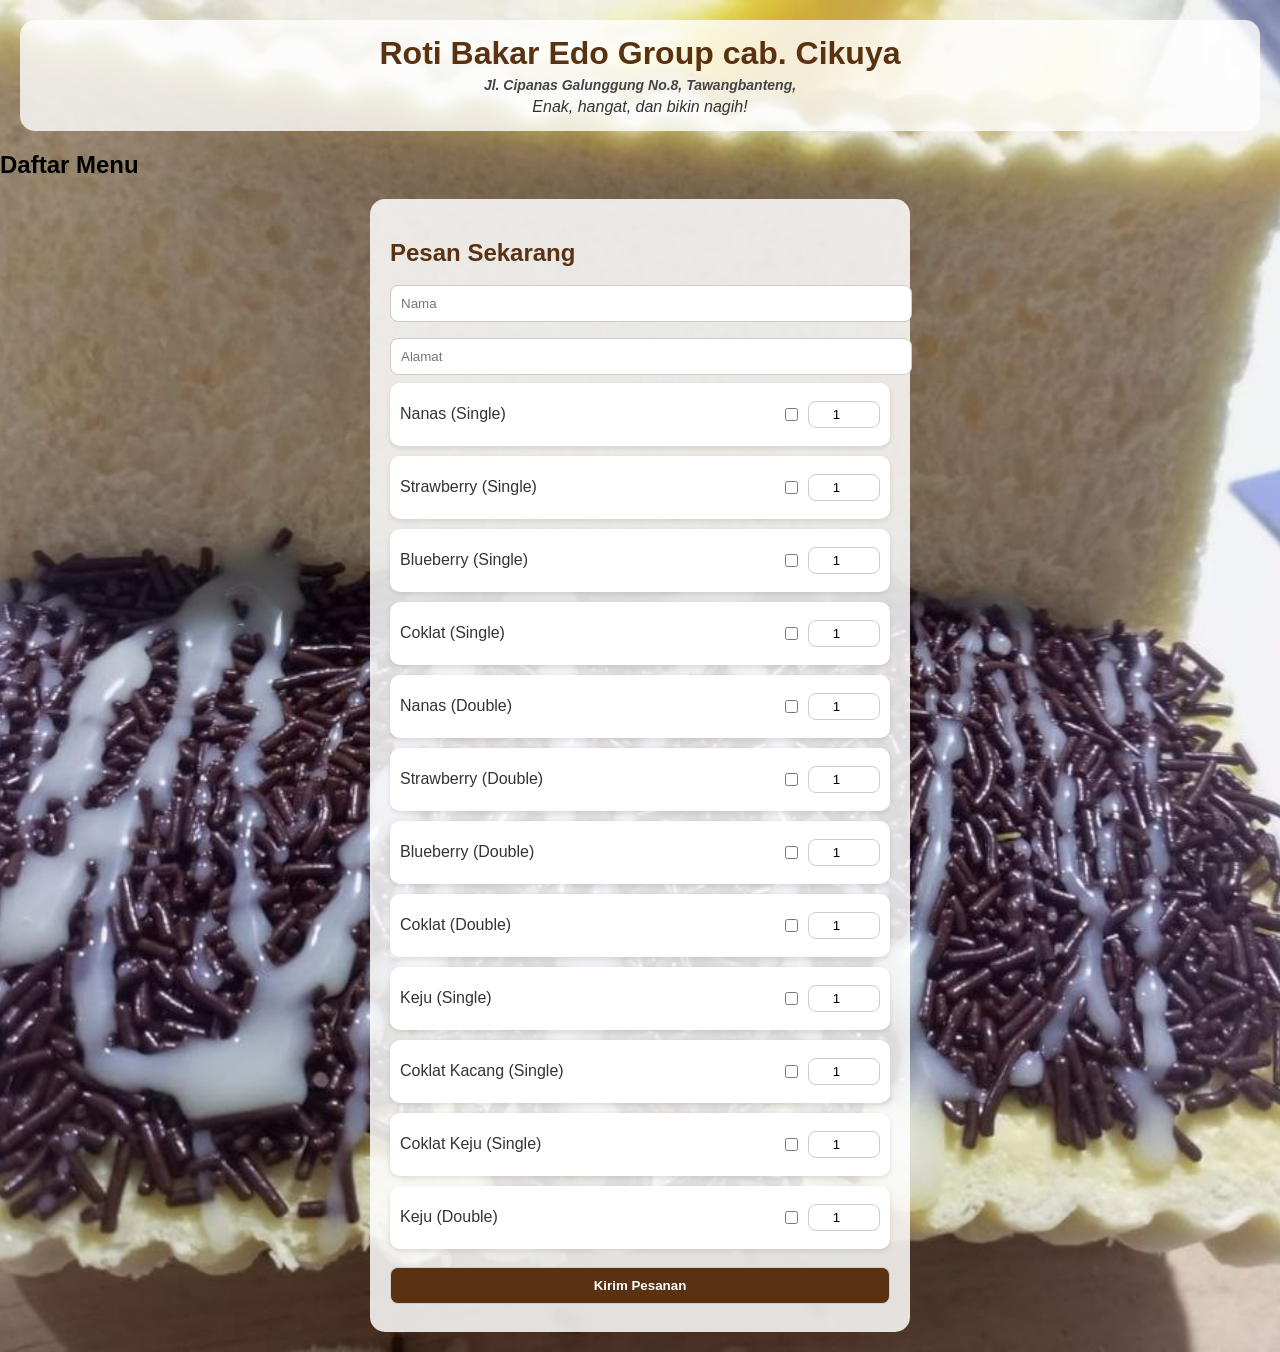
==== index.html @ 6a6ba96f "Update index.html" ====
<!DOCTYPE html>
<html lang="id">
<head>
  <meta charset="UTF-8">
  <meta name="viewport" content="width=device-width, initial-scale=1.0">
  <title>Roti Bakar Edo Group</title>
  <link rel="stylesheet" href="style.css">
</head>
<body>

  <header>
    <h1>Roti Bakar Edo Group cab. Cikuya</h1>
    <p class="alamat">Jl. Cipanas Galunggung No.8, Tawangbanteng,</p>
    <p>Enak, hangat, dan bikin nagih!</p>
  </header>


  <section class="card">
    <h2>Daftar Menu</h2>
    <div id="daftar-menu"></div> <!-- 👈 semua menu dari JS akan muncul di sini -->
  </section>


  <div class="overlay form">
    <h2>Pesan Sekarang</h2>
    <input type="text" id="nama" placeholder="Nama">
    <input type="text" id="alamat" placeholder="Alamat">

    <div class="menu-list">
      <div class="menu-item">
        <label class="menu-label">Nanas (Single)</label>
        <div class="menu-controls">
          <input type="checkbox" value="Nanas (Single)">
          <input type="number" min="1" value="1">
        </div>
      </div>

      <div class="menu-item">
        <label class="menu-label">Strawberry (Single)</label>
        <div class="menu-controls">
          <input type="checkbox" value="Strawberry (Single)">
          <input type="number" min="1" value="1">
        </div>
      </div>

      <div class="menu-item">
        <label class="menu-label">Blueberry (Single)</label>
        <div class="menu-controls">
          <input type="checkbox" value="Blueberry (Single)">
          <input type="number" min="1" value="1">
        </div>
      </div>

      <div class="menu-item">
        <label class="menu-label">Coklat (Single)</label>
        <div class="menu-controls">
          <input type="checkbox" value="Coklat (Single)">
          <input type="number" min="1" value="1">
        </div>
      </div>

      <div class="menu-item">
        <label class="menu-label">Nanas (Double)</label>
        <div class="menu-controls">
          <input type="checkbox" value="Nanas (Double)">
          <input type="number" min="1" value="1">
        </div>
      </div>

      <div class="menu-item">
        <label class="menu-label">Strawberry (Double)</label>
        <div class="menu-controls">
          <input type="checkbox" value="Strawberry (Double)">
          <input type="number" min="1" value="1">
        </div>
      </div>

      <div class="menu-item">
        <label class="menu-label">Blueberry (Double)</label>
        <div class="menu-controls">
          <input type="checkbox" value="Blueberry (Double)">
          <input type="number" min="1" value="1">
        </div>
      </div>

      <div class="menu-item">
        <label class="menu-label">Coklat (Double)</label>
        <div class="menu-controls">
          <input type="checkbox" value="Coklat (Double)">
          <input type="number" min="1" value="1">
        </div>
      </div>

      <div class="menu-item">
        <label class="menu-label">Keju (Single)</label>
        <div class="menu-controls">
          <input type="checkbox" value="Keju (Single)">
          <input type="number" min="1" value="1">
        </div>
      </div>

      <div class="menu-item">
        <label class="menu-label">Coklat Kacang (Single)</label>
        <div class="menu-controls">
          <input type="checkbox" value="Coklat Kacang (Single)">
          <input type="number" min="1" value="1">
        </div>
      </div>

      <div class="menu-item">
        <label class="menu-label">Coklat Keju (Single)</label>
        <div class="menu-controls">
          <input type="checkbox" value="Coklat Keju (Single)">
          <input type="number" min="1" value="1">
        </div>
      </div>

      <div class="menu-item">
        <label class="menu-label">Keju (Double)</label>
        <div class="menu-controls">
          <input type="checkbox" value="Keju (Double)">
          <input type="number" min="1" value="1">
        </div>
      </div>
    </div>

    <button onclick="kirimPesanan()">Kirim Pesanan</button>
  </div>

  <script src="script.js"></script>
</body>
</html>
---- style.css ----
body {
  margin: 0;
  font-family: Arial, sans-serif;
  background: url('photo_2025-08-30_06-33-22.jpg') no-repeat center center/cover;
}

.overlay {
  background-color: rgba(255, 255, 255, 0.85);
  border-radius: 15px;
  padding: 20px;
  max-width: 500px;
  margin: 20px auto;
}

header {
  text-align: center;
  background-color: rgba(255, 255, 255, 0.8);
  margin: 20px;
  padding: 15px;
  border-radius: 15px;
}

header h1 {
  margin: 0;
  color: #5a3212;
}

header .alamat {
  margin: 5px 0;
  font-size: 14px;
  font-weight: bold;
  color: #444;
}

header p {
  margin: 5px 0 0;
  font-style: italic;
  color: #333;
}
#daftar-menu .menu-item {
  display: flex;
  justify-content: space-between;
  padding: 10px;
  margin-bottom: 8px;
  background: #fff;
  border-radius: 8px;
  box-shadow: 0 2px 5px rgba(0,0,0,0.1);
}

#daftar-menu .menu-name {
  font-weight: 500;
}

#daftar-menu .menu-price {
  font-weight: bold;
  color: #5a3e1b;
}

.menu h2,
.form h2 {
  margin-bottom: 10px;
  color: #5a3212;
}

.menu-item {
  display: flex;
  justify-content: space-between;
  align-items: center;
  background: #fff;
  padding: 10px;
  border-radius: 10px;
  margin-bottom: 10px;
  box-shadow: 0 2px 5px rgba(0, 0, 0, 0.1);
}

.menu-label {
  flex: 1;
  font-size: 16px;
  color: #333;
}

/* Kotak kanan untuk checkbox dan input jumlah */
.menu-controls {
  display: flex;
  align-items: center;
  gap: 10px;
}

.menu-controls input[type="number"] {
  width: 60px;
  padding: 5px;
  border-radius: 8px;
  border: 1px solid #ccc;
  text-align: center;
}


#pesanan label {
  display: flex;
  align-items: center;
  justify-content: space-between;
  margin: 6px 0;
  padding: 10px 14px;
  background: #ffffff;
  border-radius: 10px;
  border: 1px solid #ddd;
  box-shadow: 0 2px 4px rgba(0,0,0,0.05);
}

#pesanan .menu-item {
  display: flex;
  align-items: center;
  gap: 10px; /* jarak antara checkbox & teks menu */
  font-size: 15px;
  font-weight: 500;
}

#pesanan input[type="checkbox"] {
  transform: scale(1.2);
  cursor: pointer;
}

#pesanan input[type="number"] {
  width: 60px;
  padding: 5px;
  border: 1px solid #ccc;
  border-radius: 6px;
  text-align: center;
  font-size: 14px;
}


input, select, button {
  width: 100%;
  padding: 10px;
  margin: 8px 0;
  border-radius: 8px;
  border: 1px solid #ccc;
}

button {
  background-color: #5a3212;
  color: white;
  font-weight: bold;
  cursor: pointer;
}

button:hover {
  background-color: #7a4a1f;
}
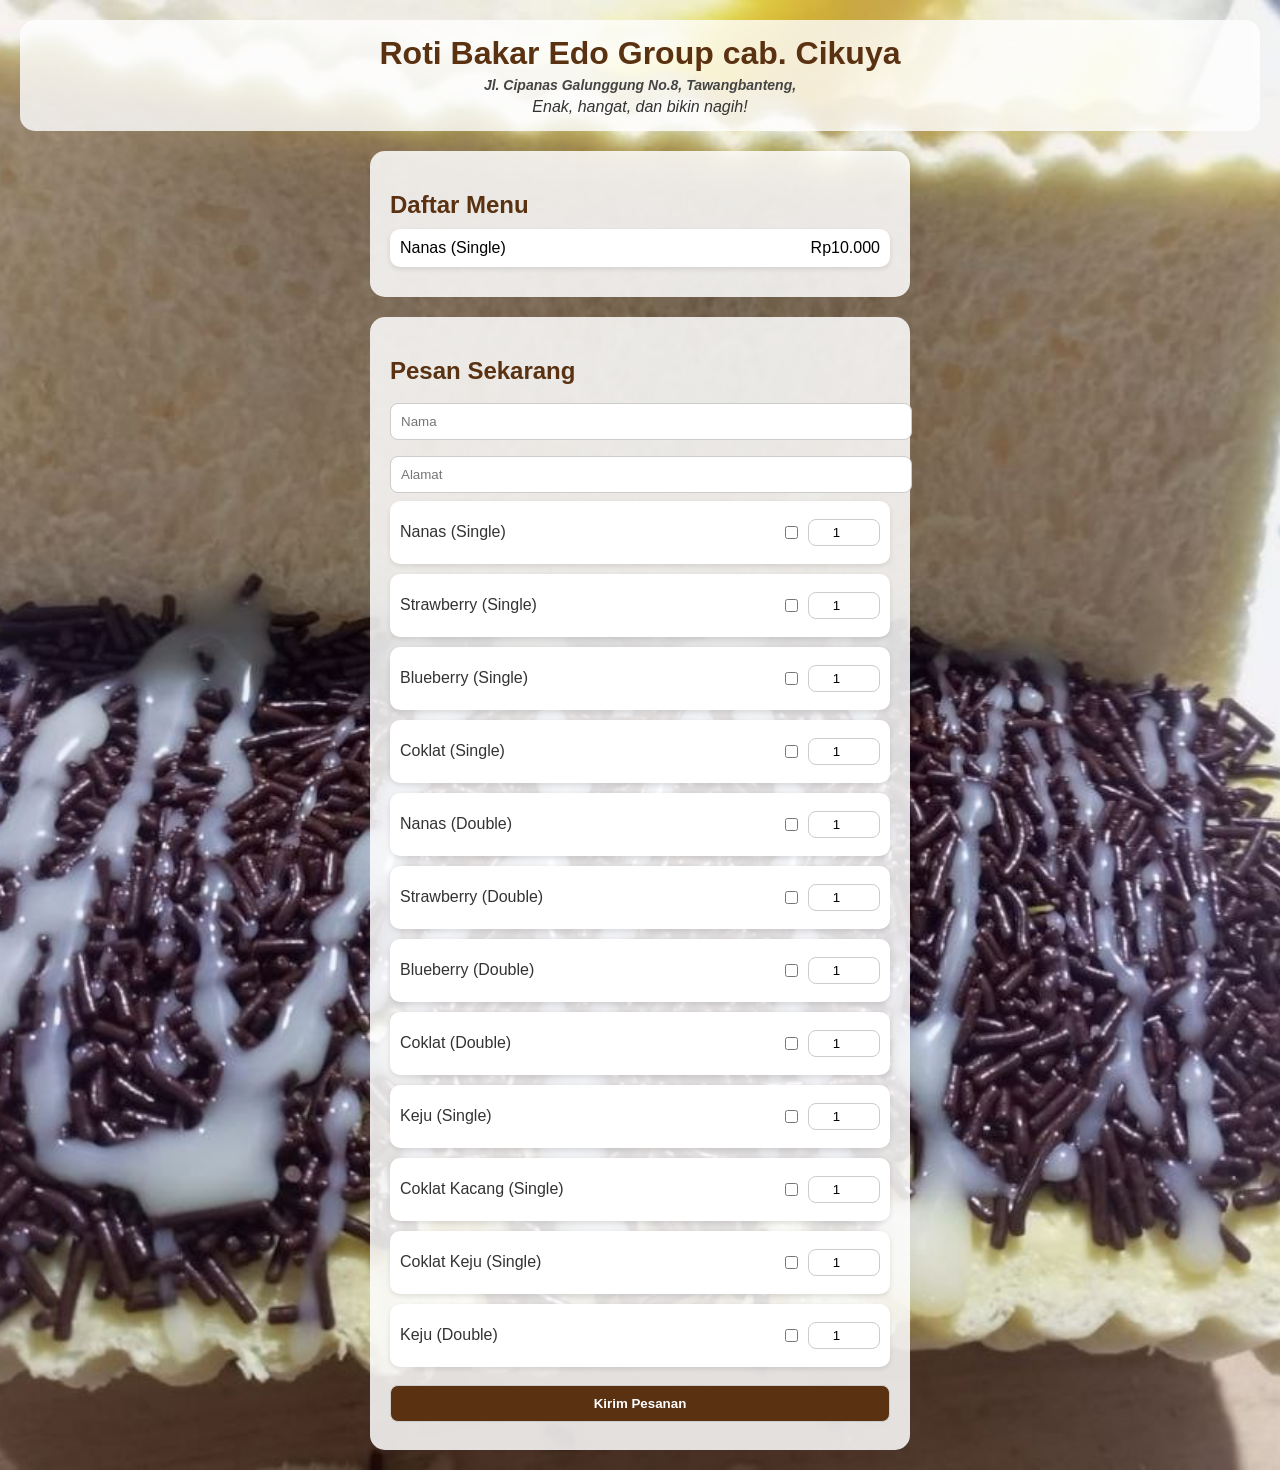
==== commit 04854f37: "Update index.html" ====
--- a/index.html
+++ b/index.html
@@ -14,11 +14,10 @@
     <p>Enak, hangat, dan bikin nagih!</p>
   </header>
 
-
-  <section class="card">
+<div class="overlay menu">
     <h2>Daftar Menu</h2>
-    <div id="daftar-menu"></div> <!-- 👈 semua menu dari JS akan muncul di sini -->
-  </section>
+    <div id="menu-list"></div>
+  </div>
 
 
   <div class="overlay form">
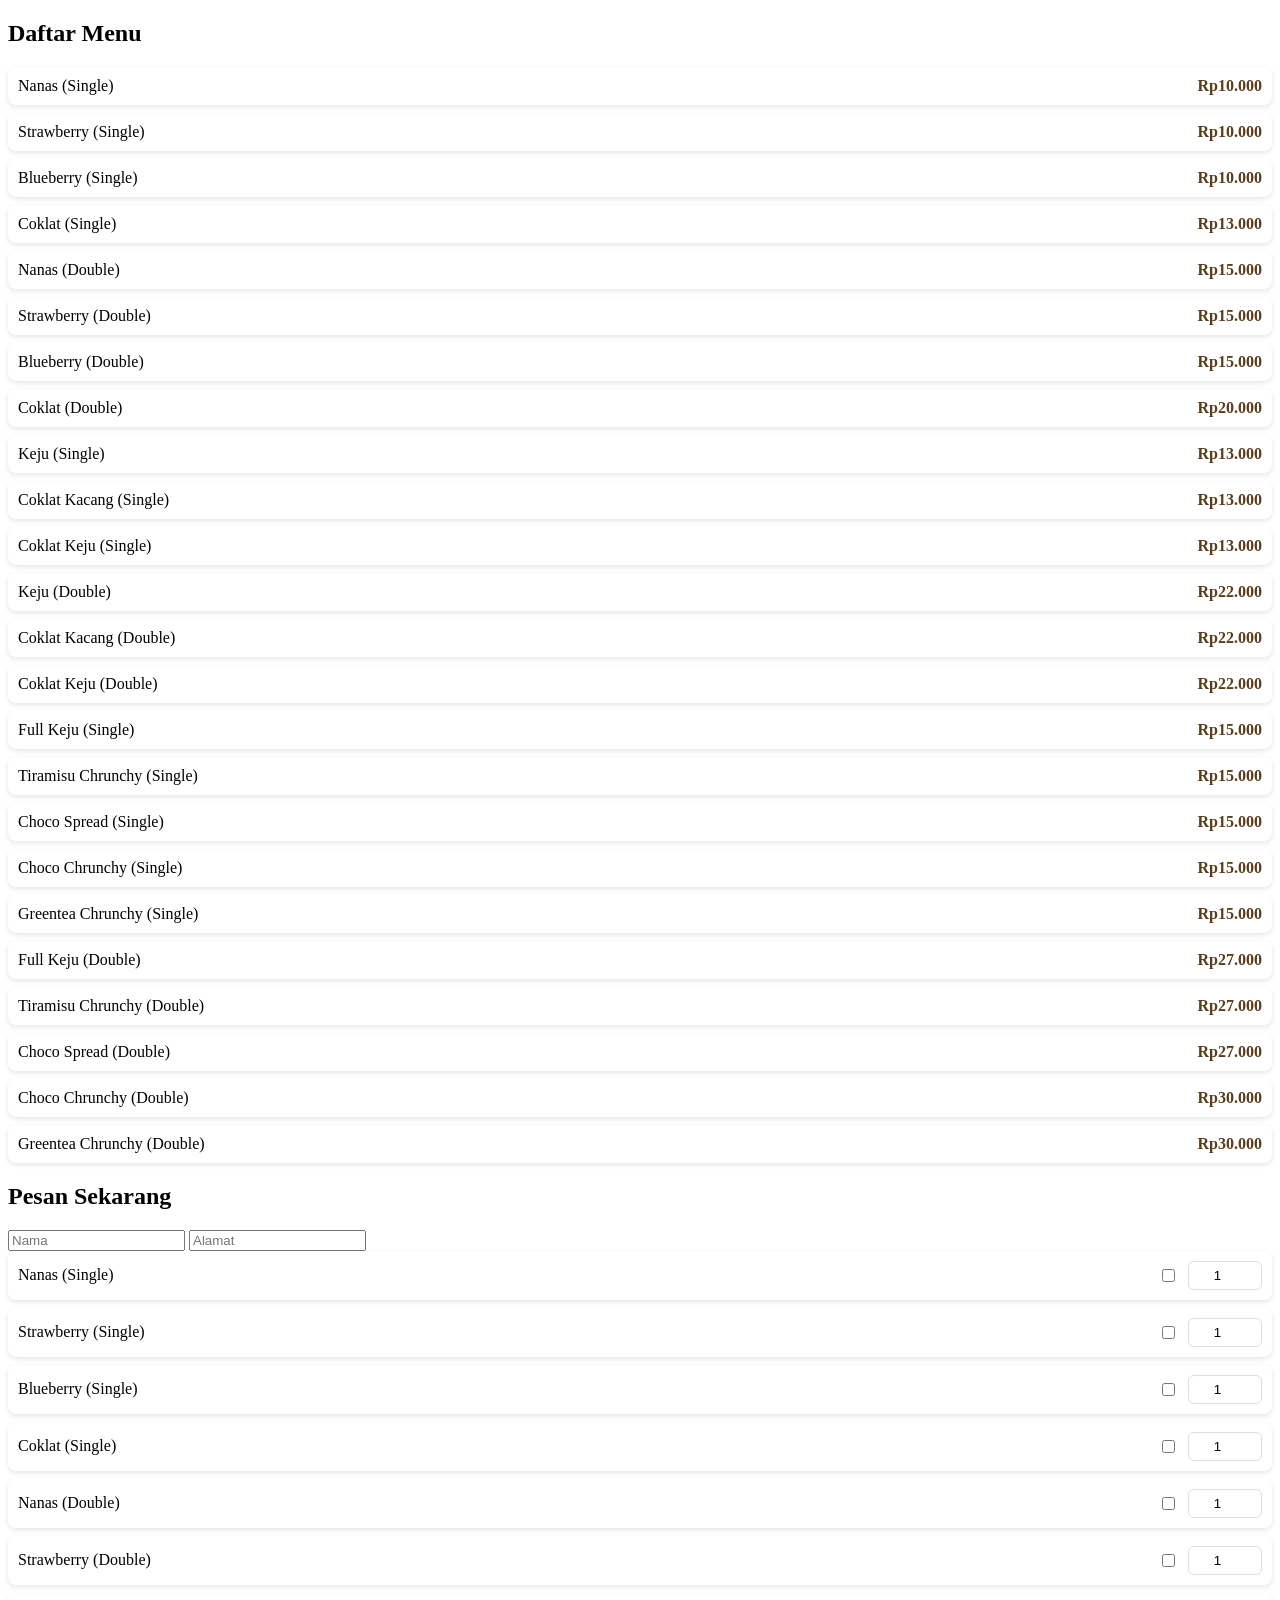
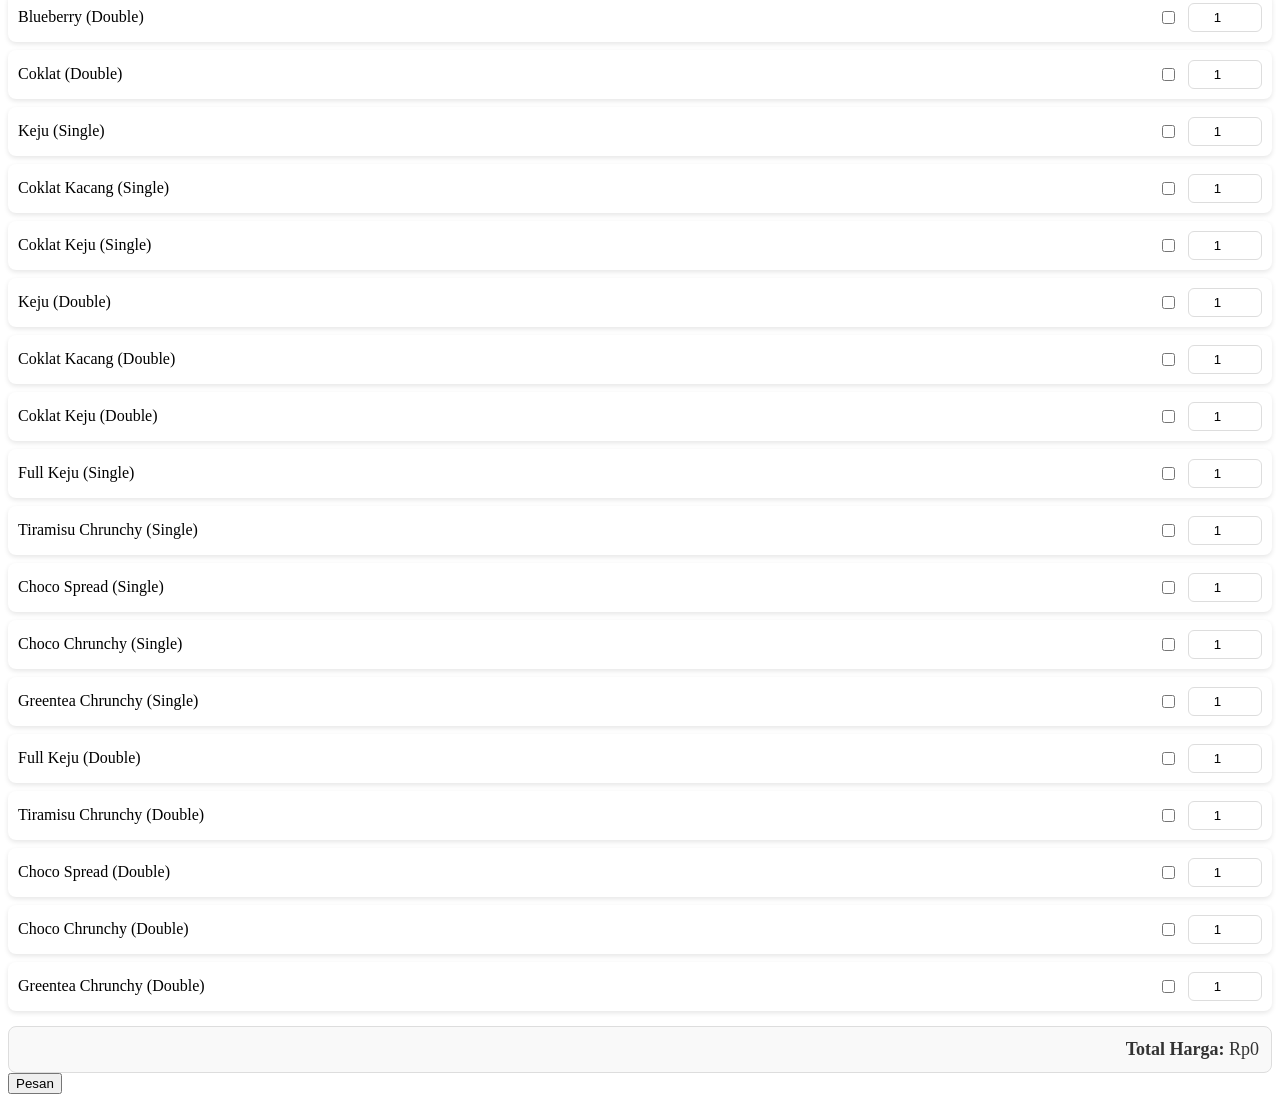
==== commit abcf5515: "Update index.html" ====
--- a/index.html
+++ b/index.html
@@ -8,123 +8,30 @@
 </head>
 <body>
 
-  <header>
-    <h1>Roti Bakar Edo Group cab. Cikuya</h1>
-    <p class="alamat">Jl. Cipanas Galunggung No.8, Tawangbanteng,</p>
-    <p>Enak, hangat, dan bikin nagih!</p>
-  </header>
+  <!-- Bagian Daftar Menu -->
+  <section class="card">
+    <h2>Daftar Menu</h2>
+    <div id="daftar-menu"></div>
+  </section>
 
-<div class="overlay menu">
-    <h2>Daftar Menu</h2>
-    <div id="menu-list"></div>
-  </div>
+  <!-- Bagian Pesan Sekarang -->
+  <section class="card">
+    <h2>Pesan Sekarang</h2>
+    <form id="order-form">
+      <input type="text" placeholder="Nama" required>
+      <input type="text" placeholder="Alamat" required>
 
+      <div id="order-menu"></div> <!-- 👈 checkbox + jumlah otomatis muncul di sini -->
 
-  <div class="overlay form">
-    <h2>Pesan Sekarang</h2>
-    <input type="text" id="nama" placeholder="Nama">
-    <input type="text" id="alamat" placeholder="Alamat">
-
-    <div class="menu-list">
-      <div class="menu-item">
-        <label class="menu-label">Nanas (Single)</label>
-        <div class="menu-controls">
-          <input type="checkbox" value="Nanas (Single)">
-          <input type="number" min="1" value="1">
-        </div>
+      <!-- Total Harga -->
+      <div class="total-container">
+        <strong>Total Harga: </strong>
+        <span id="total-harga">Rp0</span>
       </div>
 
-      <div class="menu-item">
-        <label class="menu-label">Strawberry (Single)</label>
-        <div class="menu-controls">
-          <input type="checkbox" value="Strawberry (Single)">
-          <input type="number" min="1" value="1">
-        </div>
-      </div>
-
-      <div class="menu-item">
-        <label class="menu-label">Blueberry (Single)</label>
-        <div class="menu-controls">
-          <input type="checkbox" value="Blueberry (Single)">
-          <input type="number" min="1" value="1">
-        </div>
-      </div>
-
-      <div class="menu-item">
-        <label class="menu-label">Coklat (Single)</label>
-        <div class="menu-controls">
-          <input type="checkbox" value="Coklat (Single)">
-          <input type="number" min="1" value="1">
-        </div>
-      </div>
-
-      <div class="menu-item">
-        <label class="menu-label">Nanas (Double)</label>
-        <div class="menu-controls">
-          <input type="checkbox" value="Nanas (Double)">
-          <input type="number" min="1" value="1">
-        </div>
-      </div>
-
-      <div class="menu-item">
-        <label class="menu-label">Strawberry (Double)</label>
-        <div class="menu-controls">
-          <input type="checkbox" value="Strawberry (Double)">
-          <input type="number" min="1" value="1">
-        </div>
-      </div>
-
-      <div class="menu-item">
-        <label class="menu-label">Blueberry (Double)</label>
-        <div class="menu-controls">
-          <input type="checkbox" value="Blueberry (Double)">
-          <input type="number" min="1" value="1">
-        </div>
-      </div>
-
-      <div class="menu-item">
-        <label class="menu-label">Coklat (Double)</label>
-        <div class="menu-controls">
-          <input type="checkbox" value="Coklat (Double)">
-          <input type="number" min="1" value="1">
-        </div>
-      </div>
-
-      <div class="menu-item">
-        <label class="menu-label">Keju (Single)</label>
-        <div class="menu-controls">
-          <input type="checkbox" value="Keju (Single)">
-          <input type="number" min="1" value="1">
-        </div>
-      </div>
-
-      <div class="menu-item">
-        <label class="menu-label">Coklat Kacang (Single)</label>
-        <div class="menu-controls">
-          <input type="checkbox" value="Coklat Kacang (Single)">
-          <input type="number" min="1" value="1">
-        </div>
-      </div>
-
-      <div class="menu-item">
-        <label class="menu-label">Coklat Keju (Single)</label>
-        <div class="menu-controls">
-          <input type="checkbox" value="Coklat Keju (Single)">
-          <input type="number" min="1" value="1">
-        </div>
-      </div>
-
-      <div class="menu-item">
-        <label class="menu-label">Keju (Double)</label>
-        <div class="menu-controls">
-          <input type="checkbox" value="Keju (Double)">
-          <input type="number" min="1" value="1">
-        </div>
-      </div>
-    </div>
-
-    <button onclick="kirimPesanan()">Kirim Pesanan</button>
-  </div>
+      <button type="submit">Pesan</button>
+    </form>
+  </section>
 
   <script src="script.js"></script>
 </body>
--- a/style.css
+++ b/style.css
@@ -1,29 +1,4 @@
-body {
-  margin: 0;
-  font-family: Arial, sans-serif;
-  background: url('photo_2025-08-30_06-33-22.jpg') no-repeat center center/cover;
-}
 
-.overlay {
-  background-color: rgba(255, 255, 255, 0.85);
-  border-radius: 15px;
-  padding: 20px;
-  max-width: 500px;
-  margin: 20px auto;
-}
-
-header {
-  text-align: center;
-  background-color: rgba(255, 255, 255, 0.8);
-  margin: 20px;
-  padding: 15px;
-  border-radius: 15px;
-}
-
-header h1 {
-  margin: 0;
-  color: #5a3212;
-}
 
 header .alamat {
   margin: 5px 0;
@@ -47,8 +22,13 @@
   box-shadow: 0 2px 5px rgba(0,0,0,0.1);
 }
 
-#daftar-menu .menu-name {
+.menu-name {
   font-weight: 500;
+}
+
+.menu-price {
+  font-weight: bold;
+  color: #5a3e1b;
 }
 
 #daftar-menu .menu-price {
@@ -61,90 +41,62 @@
   margin-bottom: 10px;
   color: #5a3212;
 }
+#daftar-menu .menu-item {
+  display: flex;
+  justify-content: space-between;
+  padding: 10px;
+  margin-bottom: 8px;
+  background: #fff;
+  border-radius: 8px;
+  box-shadow: 0 2px 5px rgba(0,0,0,0.1);
+}
 
-.menu-item {
+.menu-name {
+  font-weight: 500;
+}
+
+.menu-price {
+  font-weight: bold;
+  color: #5a3e1b;
+}
+
+/* form pesan sekarang */
+#order-menu .order-item {
   display: flex;
   justify-content: space-between;
   align-items: center;
   background: #fff;
   padding: 10px;
-  border-radius: 10px;
-  margin-bottom: 10px;
-  box-shadow: 0 2px 5px rgba(0, 0, 0, 0.1);
+  margin-bottom: 8px;
+  border-radius: 8px;
+  box-shadow: 0 2px 5px rgba(0,0,0,0.1);
 }
 
-.menu-label {
+#order-menu label {
   flex: 1;
-  font-size: 16px;
-  color: #333;
 }
 
-/* Kotak kanan untuk checkbox dan input jumlah */
-.menu-controls {
-  display: flex;
-  align-items: center;
-  gap: 10px;
+#order-menu input[type="checkbox"] {
+  margin-left: 10px;
 }
 
-.menu-controls input[type="number"] {
+#order-menu input[type="number"] {
   width: 60px;
-  padding: 5px;
-  border-radius: 8px;
-  border: 1px solid #ccc;
+  padding: 6px;
+  margin-left: 10px;
+  border: 1px solid #ddd;
+  border-radius: 6px;
   text-align: center;
 }
 
-
-#pesanan label {
-  display: flex;
-  align-items: center;
-  justify-content: space-between;
-  margin: 6px 0;
-  padding: 10px 14px;
-  background: #ffffff;
-  border-radius: 10px;
+/* total harga */
+.total-container {
+  margin-top: 15px;
+  padding: 12px;
+  background: #f9f9f9;
+  border-radius: 8px;
+  font-size: 18px;
+  color: #333;
+  text-align: right;
   border: 1px solid #ddd;
-  box-shadow: 0 2px 4px rgba(0,0,0,0.05);
 }
-
-#pesanan .menu-item {
-  display: flex;
-  align-items: center;
-  gap: 10px; /* jarak antara checkbox & teks menu */
-  font-size: 15px;
-  font-weight: 500;
-}
-
-#pesanan input[type="checkbox"] {
-  transform: scale(1.2);
-  cursor: pointer;
-}
-
-#pesanan input[type="number"] {
-  width: 60px;
-  padding: 5px;
-  border: 1px solid #ccc;
-  border-radius: 6px;
-  text-align: center;
-  font-size: 14px;
-}
-
-
-input, select, button {
-  width: 100%;
-  padding: 10px;
-  margin: 8px 0;
-  border-radius: 8px;
-  border: 1px solid #ccc;
-}
-
-button {
-  background-color: #5a3212;
-  color: white;
-  font-weight: bold;
-  cursor: pointer;
-}
-
-button:hover {
-  background-color: #7a4a1f;
-}
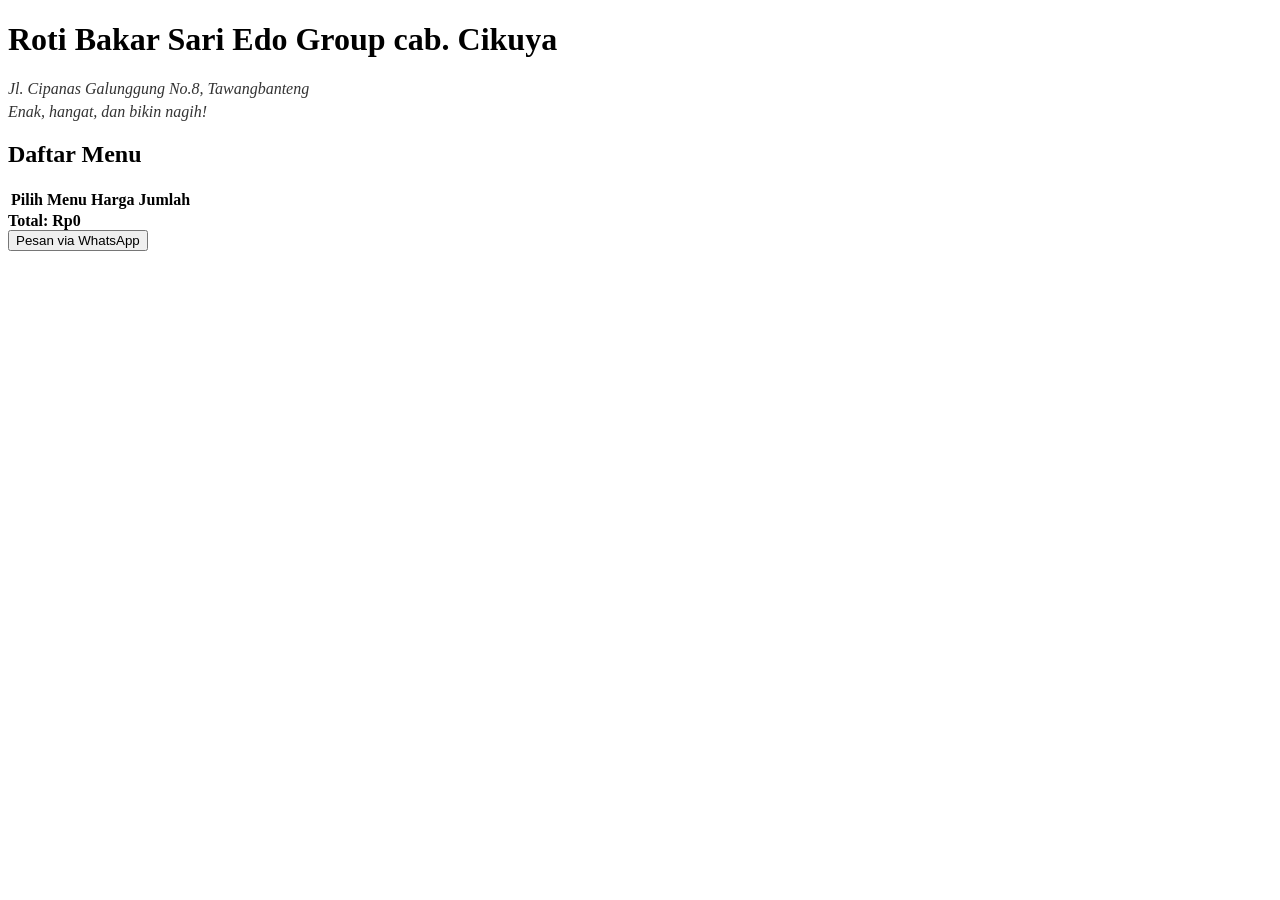
==== commit cfc607ec: "Update index.html" ====
--- a/index.html
+++ b/index.html
@@ -3,35 +3,40 @@
 <head>
   <meta charset="UTF-8">
   <meta name="viewport" content="width=device-width, initial-scale=1.0">
-  <title>Roti Bakar Edo Group</title>
+  <title>Roti Bakar Sari Edo Group Cab. Cikuya</title>
   <link rel="stylesheet" href="style.css">
 </head>
 <body>
+  <header>
+    <h1>Roti Bakar Sari Edo Group cab. Cikuya</h1>
+    <p><em>Jl. Cipanas Galunggung No.8, Tawangbanteng</em></p>
+    <p>Enak, hangat, dan bikin nagih!</p>
+  </header>
 
-  <!-- Bagian Daftar Menu -->
-  <section class="card">
-    <h2>Daftar Menu</h2>
-    <div id="daftar-menu"></div>
-  </section>
+  <main>
+    <section class="menu-section">
+      <h2>Daftar Menu</h2>
+      <form id="orderForm">
+        <table>
+          <thead>
+            <tr>
+              <th>Pilih</th>
+              <th>Menu</th>
+              <th>Harga</th>
+              <th>Jumlah</th>
+            </tr>
+          </thead>
+          <tbody id="menuTable"></tbody>
+        </table>
 
-  <!-- Bagian Pesan Sekarang -->
-  <section class="card">
-    <h2>Pesan Sekarang</h2>
-    <form id="order-form">
-      <input type="text" placeholder="Nama" required>
-      <input type="text" placeholder="Alamat" required>
+        <div class="total-box">
+          <strong>Total: Rp<span id="totalHarga">0</span></strong>
+        </div>
 
-      <div id="order-menu"></div> <!-- 👈 checkbox + jumlah otomatis muncul di sini -->
-
-      <!-- Total Harga -->
-      <div class="total-container">
-        <strong>Total Harga: </strong>
-        <span id="total-harga">Rp0</span>
-      </div>
-
-      <button type="submit">Pesan</button>
-    </form>
-  </section>
+        <button type="button" id="pesanBtn">Pesan via WhatsApp</button>
+      </form>
+    </section>
+  </main>
 
   <script src="script.js"></script>
 </body>
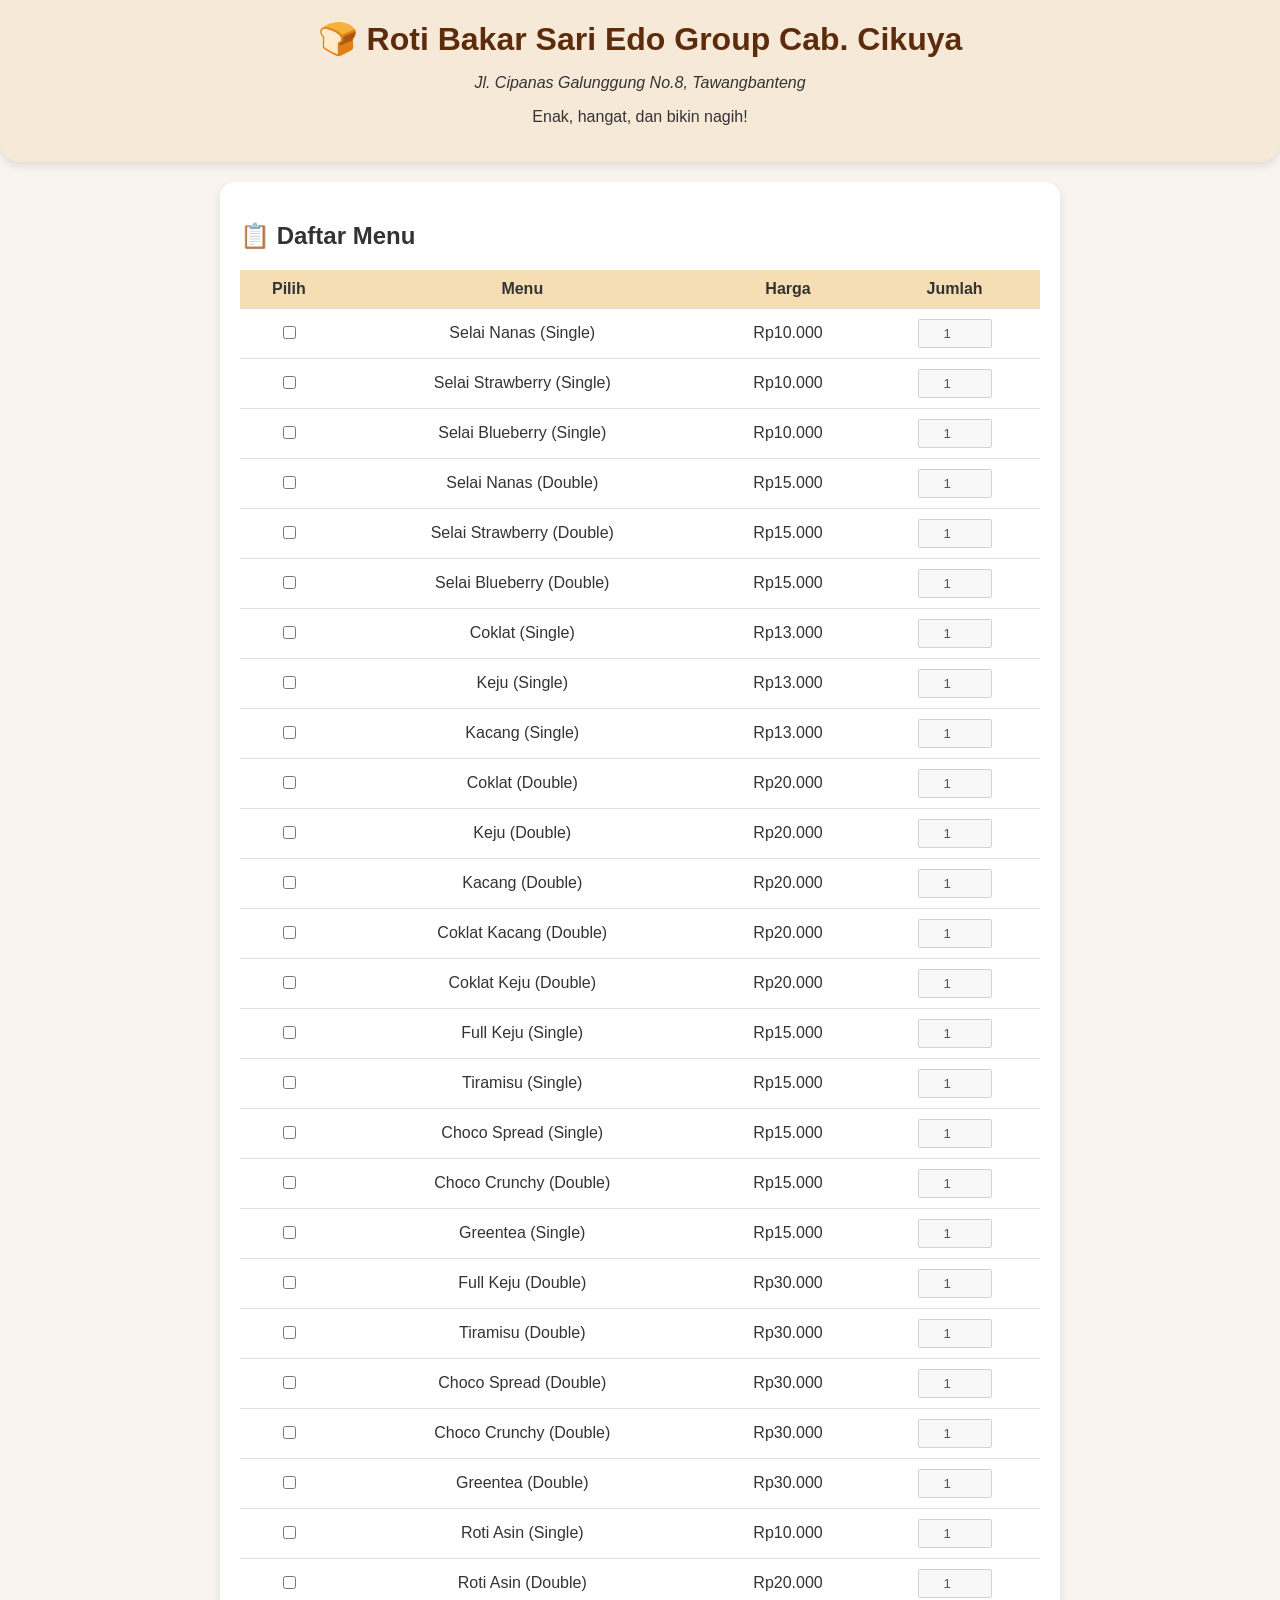
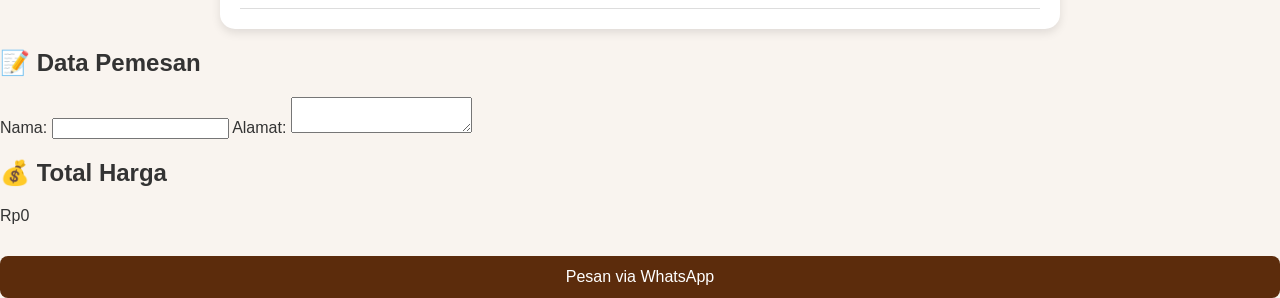
==== commit 74a2ea8b: "Update index.html" ====
--- a/index.html
+++ b/index.html
@@ -3,40 +3,52 @@
 <head>
   <meta charset="UTF-8">
   <meta name="viewport" content="width=device-width, initial-scale=1.0">
-  <title>Roti Bakar Sari Edo Group Cab. Cikuya</title>
+  <title>Roti Bakar Sari Edo Group - Cab. Cikuya</title>
   <link rel="stylesheet" href="style.css">
 </head>
 <body>
-  <header>
-    <h1>Roti Bakar Sari Edo Group cab. Cikuya</h1>
-    <p><em>Jl. Cipanas Galunggung No.8, Tawangbanteng</em></p>
-    <p>Enak, hangat, dan bikin nagih!</p>
-  </header>
+  <div class="container">
+    <header>
+      <h1>🍞 Roti Bakar Sari Edo Group Cab. Cikuya</h1>
+      <p><em>Jl. Cipanas Galunggung No.8, Tawangbanteng</em></p>
+      <p>Enak, hangat, dan bikin nagih!</p>
+    </header>
 
-  <main>
     <section class="menu-section">
-      <h2>Daftar Menu</h2>
+      <h2>📋 Daftar Menu</h2>
+      <table id="menuTable">
+        <thead>
+          <tr>
+            <th>Pilih</th>
+            <th>Menu</th>
+            <th>Harga</th>
+            <th>Jumlah</th>
+          </tr>
+        </thead>
+        <tbody>
+          <!-- Menu otomatis dari JS -->
+        </tbody>
+      </table>
+    </section>
+
+    <section class="order-section">
+      <h2>📝 Data Pemesan</h2>
       <form id="orderForm">
-        <table>
-          <thead>
-            <tr>
-              <th>Pilih</th>
-              <th>Menu</th>
-              <th>Harga</th>
-              <th>Jumlah</th>
-            </tr>
-          </thead>
-          <tbody id="menuTable"></tbody>
-        </table>
-
-        <div class="total-box">
-          <strong>Total: Rp<span id="totalHarga">0</span></strong>
-        </div>
-
-        <button type="button" id="pesanBtn">Pesan via WhatsApp</button>
+        <label>Nama:
+          <input type="text" id="nama" required>
+        </label>
+        <label>Alamat:
+          <textarea id="alamat" required></textarea>
+        </label>
       </form>
     </section>
-  </main>
+
+    <section class="total-section">
+      <h2>💰 Total Harga</h2>
+      <p id="totalHarga">Rp0</p>
+      <button id="pesanBtn" disabled>Pesan via WhatsApp</button>
+    </section>
+  </div>
 
   <script src="script.js"></script>
 </body>
--- a/style.css
+++ b/style.css
@@ -1,102 +1,72 @@
-
-
-header .alamat {
-  margin: 5px 0;
-  font-size: 14px;
-  font-weight: bold;
-  color: #444;
+body {
+  font-family: Arial, sans-serif;
+  margin: 0;
+  background: #f9f4ef;
+  color: #333;
 }
 
-header p {
-  margin: 5px 0 0;
-  font-style: italic;
-  color: #333;
-}
-#daftar-menu .menu-item {
-  display: flex;
-  justify-content: space-between;
-  padding: 10px;
-  margin-bottom: 8px;
-  background: #fff;
-  border-radius: 8px;
-  box-shadow: 0 2px 5px rgba(0,0,0,0.1);
+header {
+  text-align: center;
+  background: #f7e9d7;
+  padding: 20px;
+  border-radius: 0 0 20px 20px;
+  box-shadow: 0 4px 8px rgba(0,0,0,0.1);
 }
 
-.menu-name {
-  font-weight: 500;
+h1 {
+  margin: 0;
+  color: #5c2c0c;
 }
 
-.menu-price {
-  font-weight: bold;
-  color: #5a3e1b;
+.menu-section {
+  max-width: 800px;
+  margin: 20px auto;
+  background: #fff;
+  padding: 20px;
+  border-radius: 15px;
+  box-shadow: 0 4px 10px rgba(0,0,0,0.1);
 }
 
-#daftar-menu .menu-price {
-  font-weight: bold;
-  color: #5a3e1b;
+table {
+  width: 100%;
+  border-collapse: collapse;
+  margin-top: 10px;
 }
 
-.menu h2,
-.form h2 {
-  margin-bottom: 10px;
-  color: #5a3212;
-}
-#daftar-menu .menu-item {
-  display: flex;
-  justify-content: space-between;
+th, td {
+  border-bottom: 1px solid #ddd;
   padding: 10px;
-  margin-bottom: 8px;
-  background: #fff;
-  border-radius: 8px;
-  box-shadow: 0 2px 5px rgba(0,0,0,0.1);
-}
-
-.menu-name {
-  font-weight: 500;
-}
-
-.menu-price {
-  font-weight: bold;
-  color: #5a3e1b;
-}
-
-/* form pesan sekarang */
-#order-menu .order-item {
-  display: flex;
-  justify-content: space-between;
-  align-items: center;
-  background: #fff;
-  padding: 10px;
-  margin-bottom: 8px;
-  border-radius: 8px;
-  box-shadow: 0 2px 5px rgba(0,0,0,0.1);
-}
-
-#order-menu label {
-  flex: 1;
-}
-
-#order-menu input[type="checkbox"] {
-  margin-left: 10px;
-}
-
-#order-menu input[type="number"] {
-  width: 60px;
-  padding: 6px;
-  margin-left: 10px;
-  border: 1px solid #ddd;
-  border-radius: 6px;
   text-align: center;
 }
 
-/* total harga */
-.total-container {
+th {
+  background: #f5deb3;
+}
+
+input[type="number"] {
+  width: 60px;
+  padding: 5px;
+  text-align: center;
+}
+
+.total-box {
   margin-top: 15px;
+  font-size: 1.2em;
+  text-align: right;
+}
+
+button {
+  margin-top: 15px;
+  width: 100%;
   padding: 12px;
-  background: #f9f9f9;
+  background: #5c2c0c;
+  color: #fff;
+  border: none;
   border-radius: 8px;
-  font-size: 18px;
-  color: #333;
-  text-align: right;
-  border: 1px solid #ddd;
+  font-size: 1rem;
+  cursor: pointer;
 }
+
+button:hover {
+  background: #7a3c13;
+}
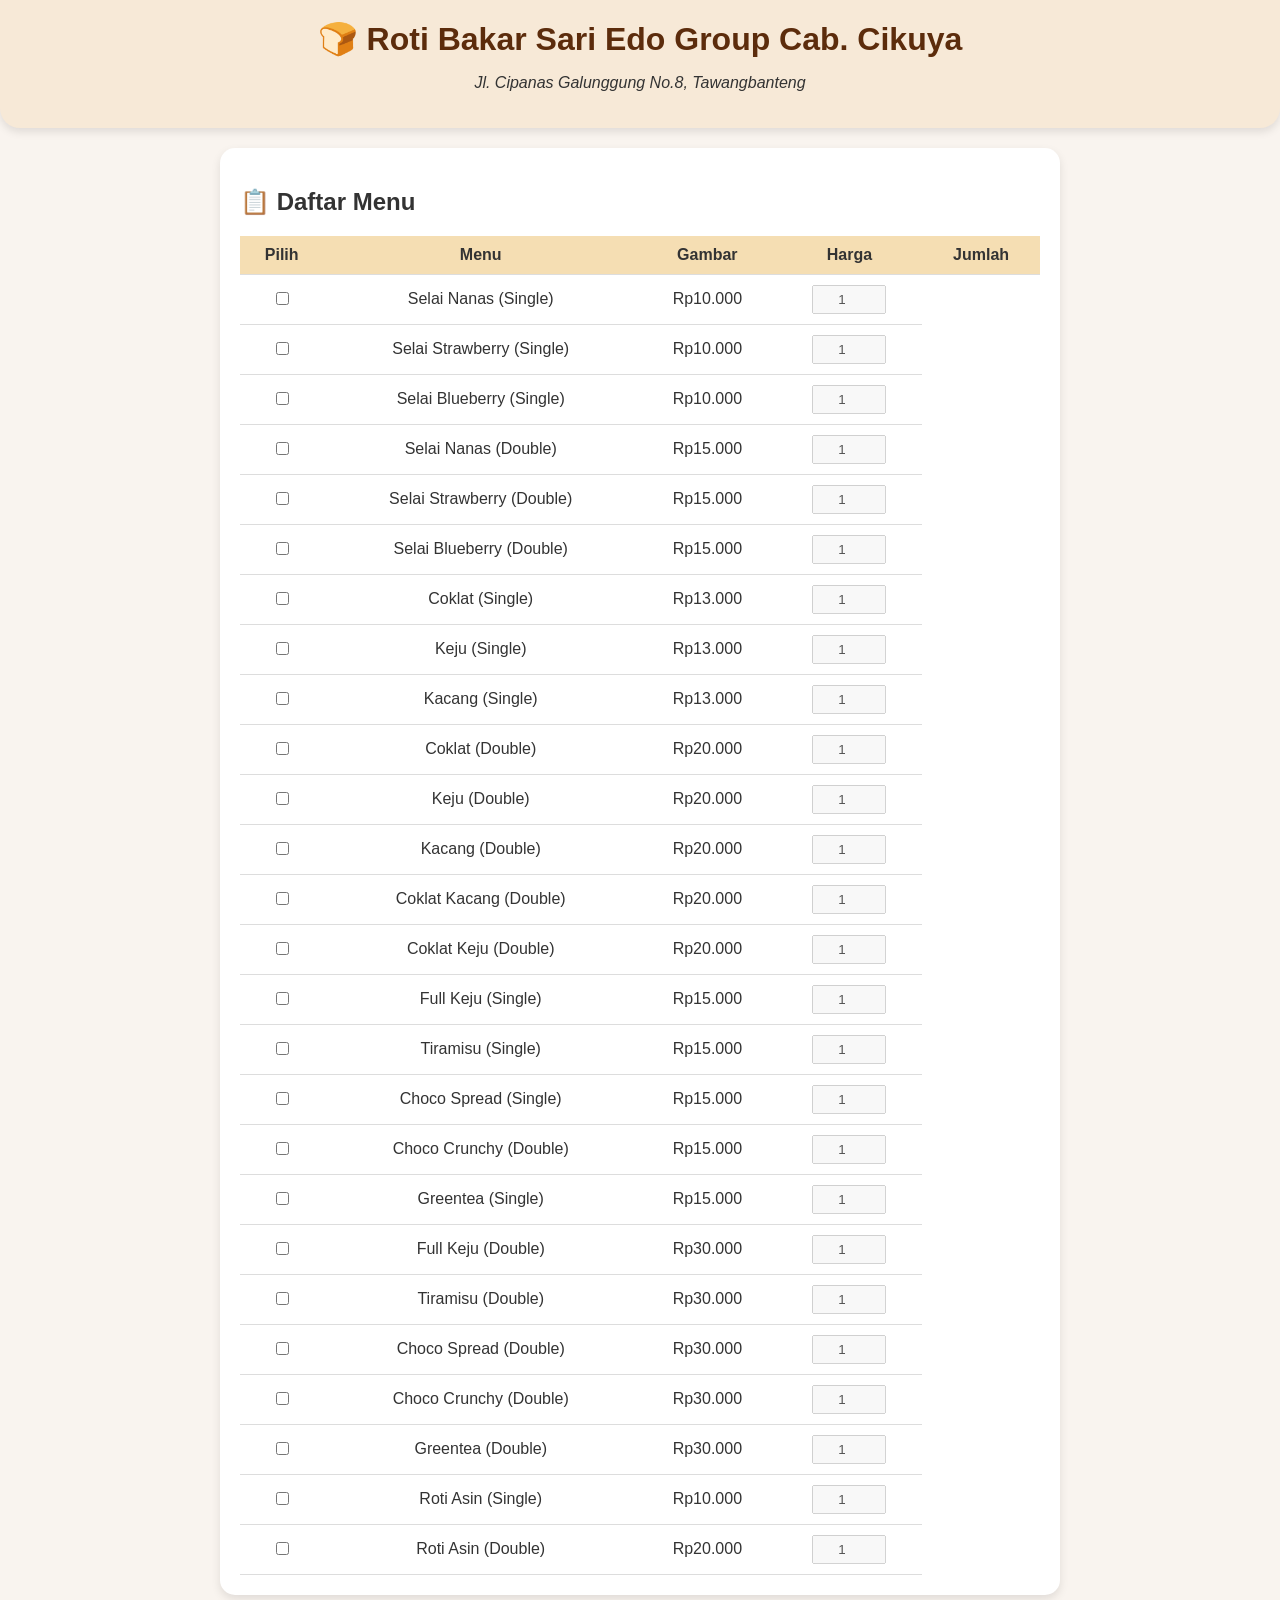
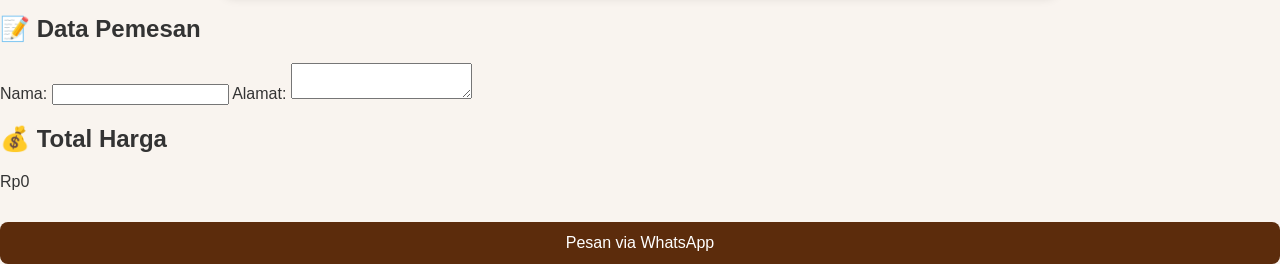
==== commit be6f6b8c: "Update index.html" ====
--- a/index.html
+++ b/index.html
@@ -7,11 +7,11 @@
   <link rel="stylesheet" href="style.css">
 </head>
 <body>
+  <div class="overlay"></div>
   <div class="container">
     <header>
       <h1>🍞 Roti Bakar Sari Edo Group Cab. Cikuya</h1>
       <p><em>Jl. Cipanas Galunggung No.8, Tawangbanteng</em></p>
-      <p>Enak, hangat, dan bikin nagih!</p>
     </header>
 
     <section class="menu-section">
@@ -21,12 +21,13 @@
           <tr>
             <th>Pilih</th>
             <th>Menu</th>
+            <th>Gambar</th>
             <th>Harga</th>
             <th>Jumlah</th>
           </tr>
         </thead>
         <tbody>
-          <!-- Menu otomatis dari JS -->
+          <!-- Akan diisi otomatis oleh script.js -->
         </tbody>
       </table>
     </section>
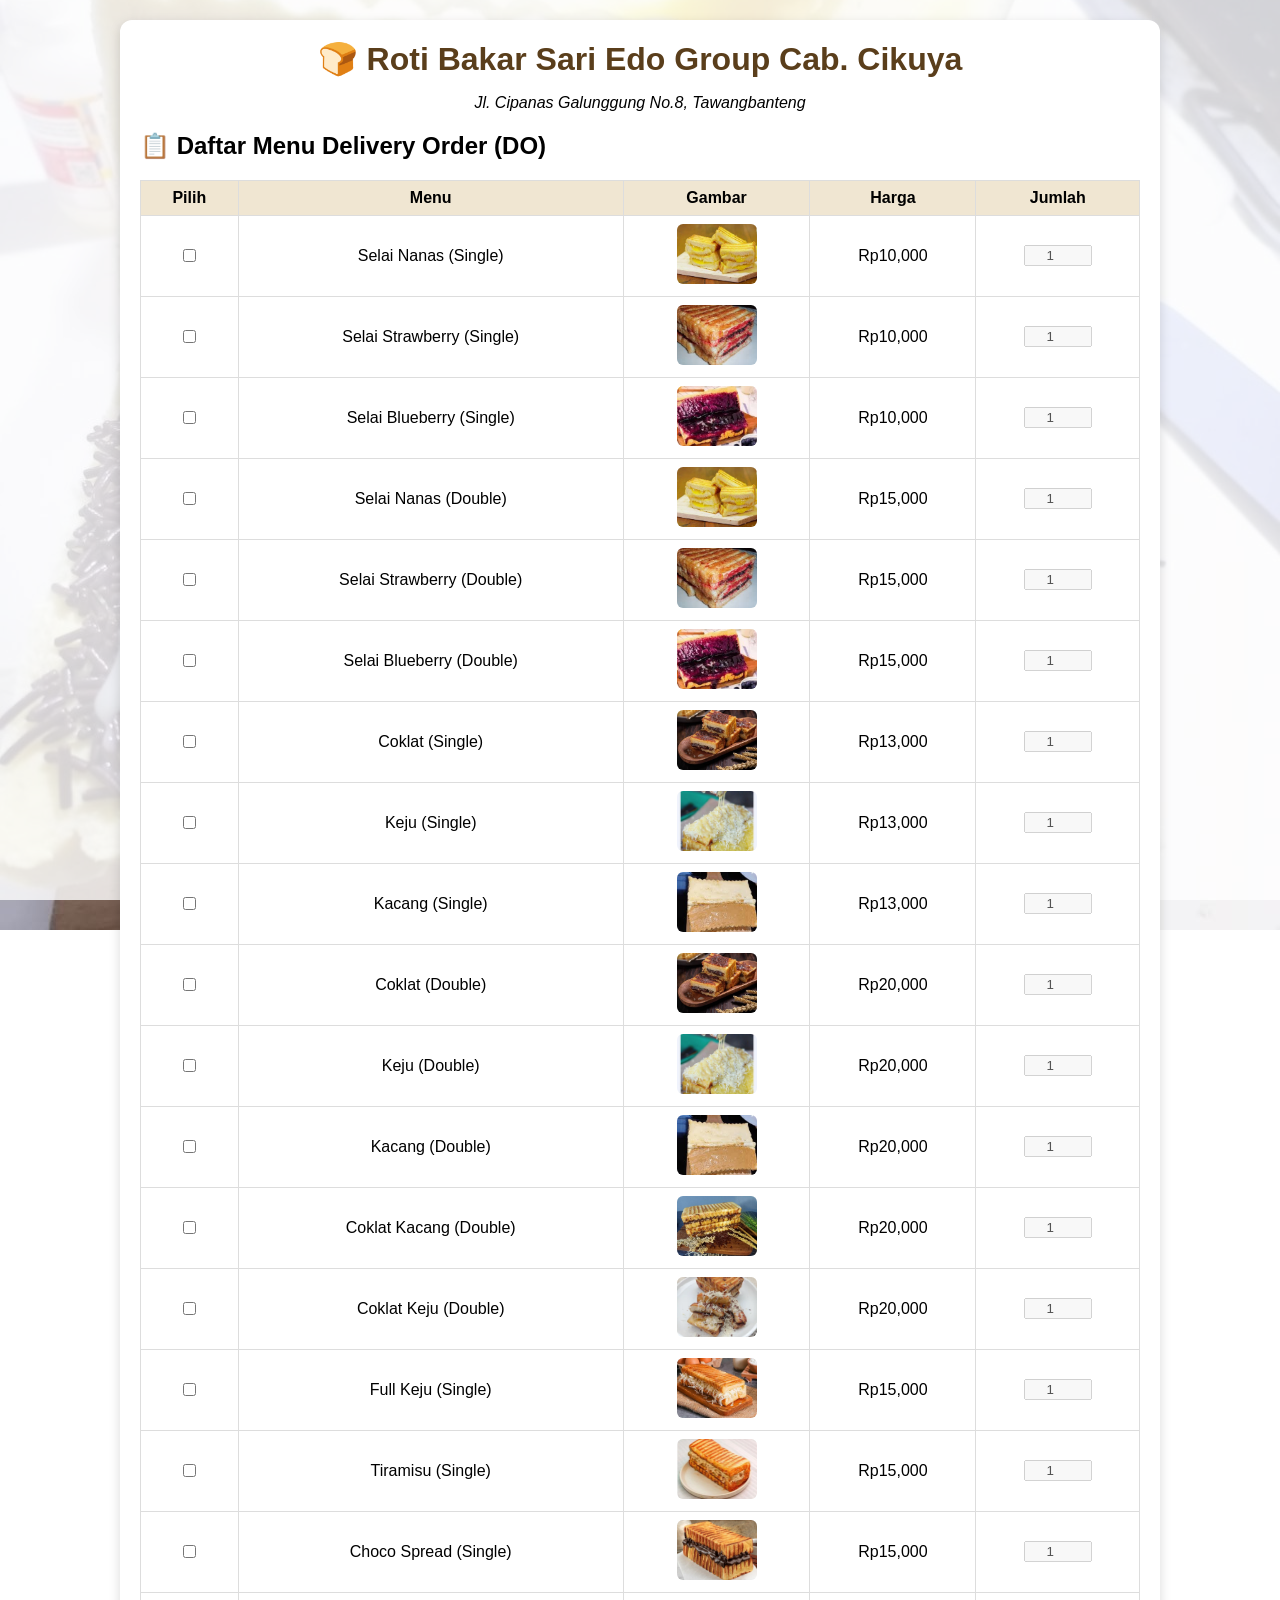
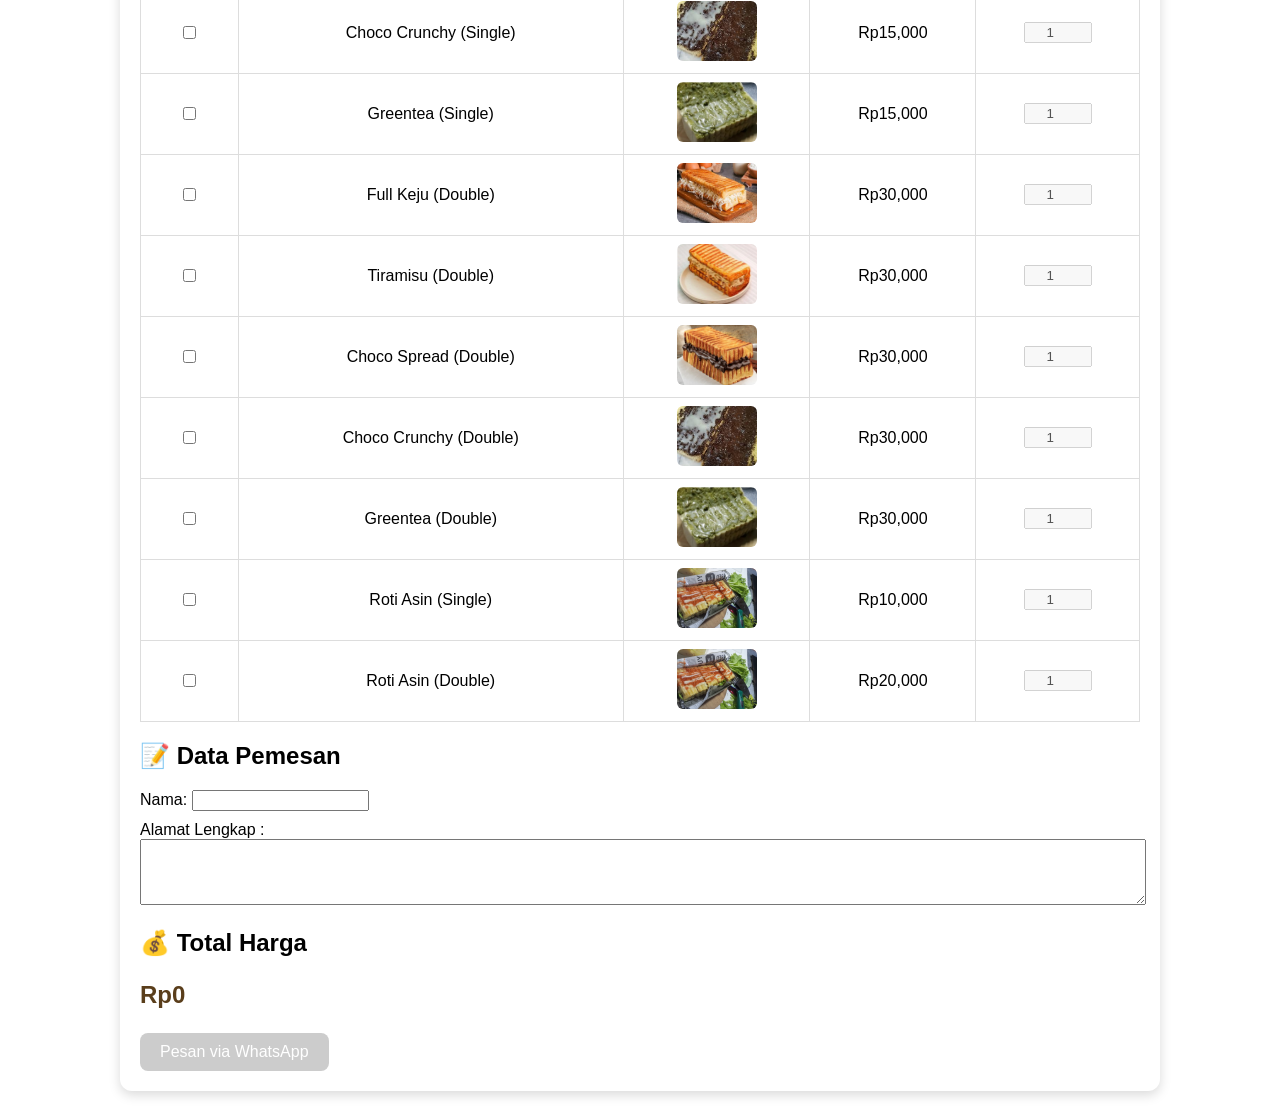
==== commit ac357df5: "Update index.html" ====
--- a/index.html
+++ b/index.html
@@ -15,7 +15,7 @@
     </header>
 
     <section class="menu-section">
-      <h2>📋 Daftar Menu</h2>
+      <h2>📋 Daftar Menu Delivery Order (DO) </h2>
       <table id="menuTable">
         <thead>
           <tr>
@@ -38,7 +38,7 @@
         <label>Nama:
           <input type="text" id="nama" required>
         </label>
-        <label>Alamat:
+        <label>Alamat Lengkap :
           <textarea id="alamat" required></textarea>
         </label>
       </form>
--- a/style.css
+++ b/style.css
@@ -1,30 +1,39 @@
 body {
   font-family: Arial, sans-serif;
   margin: 0;
-  background: #f9f4ef;
-  color: #333;
+  padding: 0;
+  background: url("img/photo_2025-08-30_06-33-22.jpg") no-repeat center center fixed;
+  background-size: cover;
+}
+
+.overlay {
+  position: fixed;
+  top: 0;
+  left: 0;
+  right: 0;
+  bottom: 0;
+  background: rgba(255,255,255,0.8);
+  z-index: -1;
+}
+
+.container {
+  width: 95%;
+  max-width: 1000px;
+  margin: 20px auto;
+  background: #fff;
+  padding: 20px;
+  border-radius: 12px;
+  box-shadow: 0 4px 12px rgba(0,0,0,0.15);
 }
 
 header {
   text-align: center;
-  background: #f7e9d7;
-  padding: 20px;
-  border-radius: 0 0 20px 20px;
-  box-shadow: 0 4px 8px rgba(0,0,0,0.1);
+  margin-bottom: 20px;
 }
 
-h1 {
+header h1 {
   margin: 0;
-  color: #5c2c0c;
-}
-
-.menu-section {
-  max-width: 800px;
-  margin: 20px auto;
-  background: #fff;
-  padding: 20px;
-  border-radius: 15px;
-  box-shadow: 0 4px 10px rgba(0,0,0,0.1);
+  color: #5a3e1b;
 }
 
 table {
@@ -33,40 +42,55 @@
   margin-top: 10px;
 }
 
-th, td {
-  border-bottom: 1px solid #ddd;
-  padding: 10px;
+table th, table td {
+  border: 1px solid #ddd;
+  padding: 8px;
   text-align: center;
 }
 
-th {
-  background: #f5deb3;
+table th {
+  background: #f0e6d2;
+}
+
+table img {
+  width: 80px;
+  height: 60px;
+  object-fit: cover;
+  border-radius: 6px;
 }
 
 input[type="number"] {
   width: 60px;
-  padding: 5px;
   text-align: center;
 }
 
-.total-box {
-  margin-top: 15px;
-  font-size: 1.2em;
-  text-align: right;
+label {
+  display: block;
+  margin: 10px 0;
+}
+
+textarea {
+  width: 100%;
+  height: 60px;
+}
+
+#totalHarga {
+  font-size: 1.5em;
+  font-weight: bold;
+  color: #5a3e1b;
 }
 
 button {
-  margin-top: 15px;
-  width: 100%;
-  padding: 12px;
-  background: #5c2c0c;
-  color: #fff;
+  padding: 10px 20px;
+  font-size: 1em;
+  background: #5a3e1b;
+  color: white;
   border: none;
   border-radius: 8px;
-  font-size: 1rem;
   cursor: pointer;
 }
 
-button:hover {
-  background: #7a3c13;
+button:disabled {
+  background: #ccc;
+  cursor: not-allowed;
 }
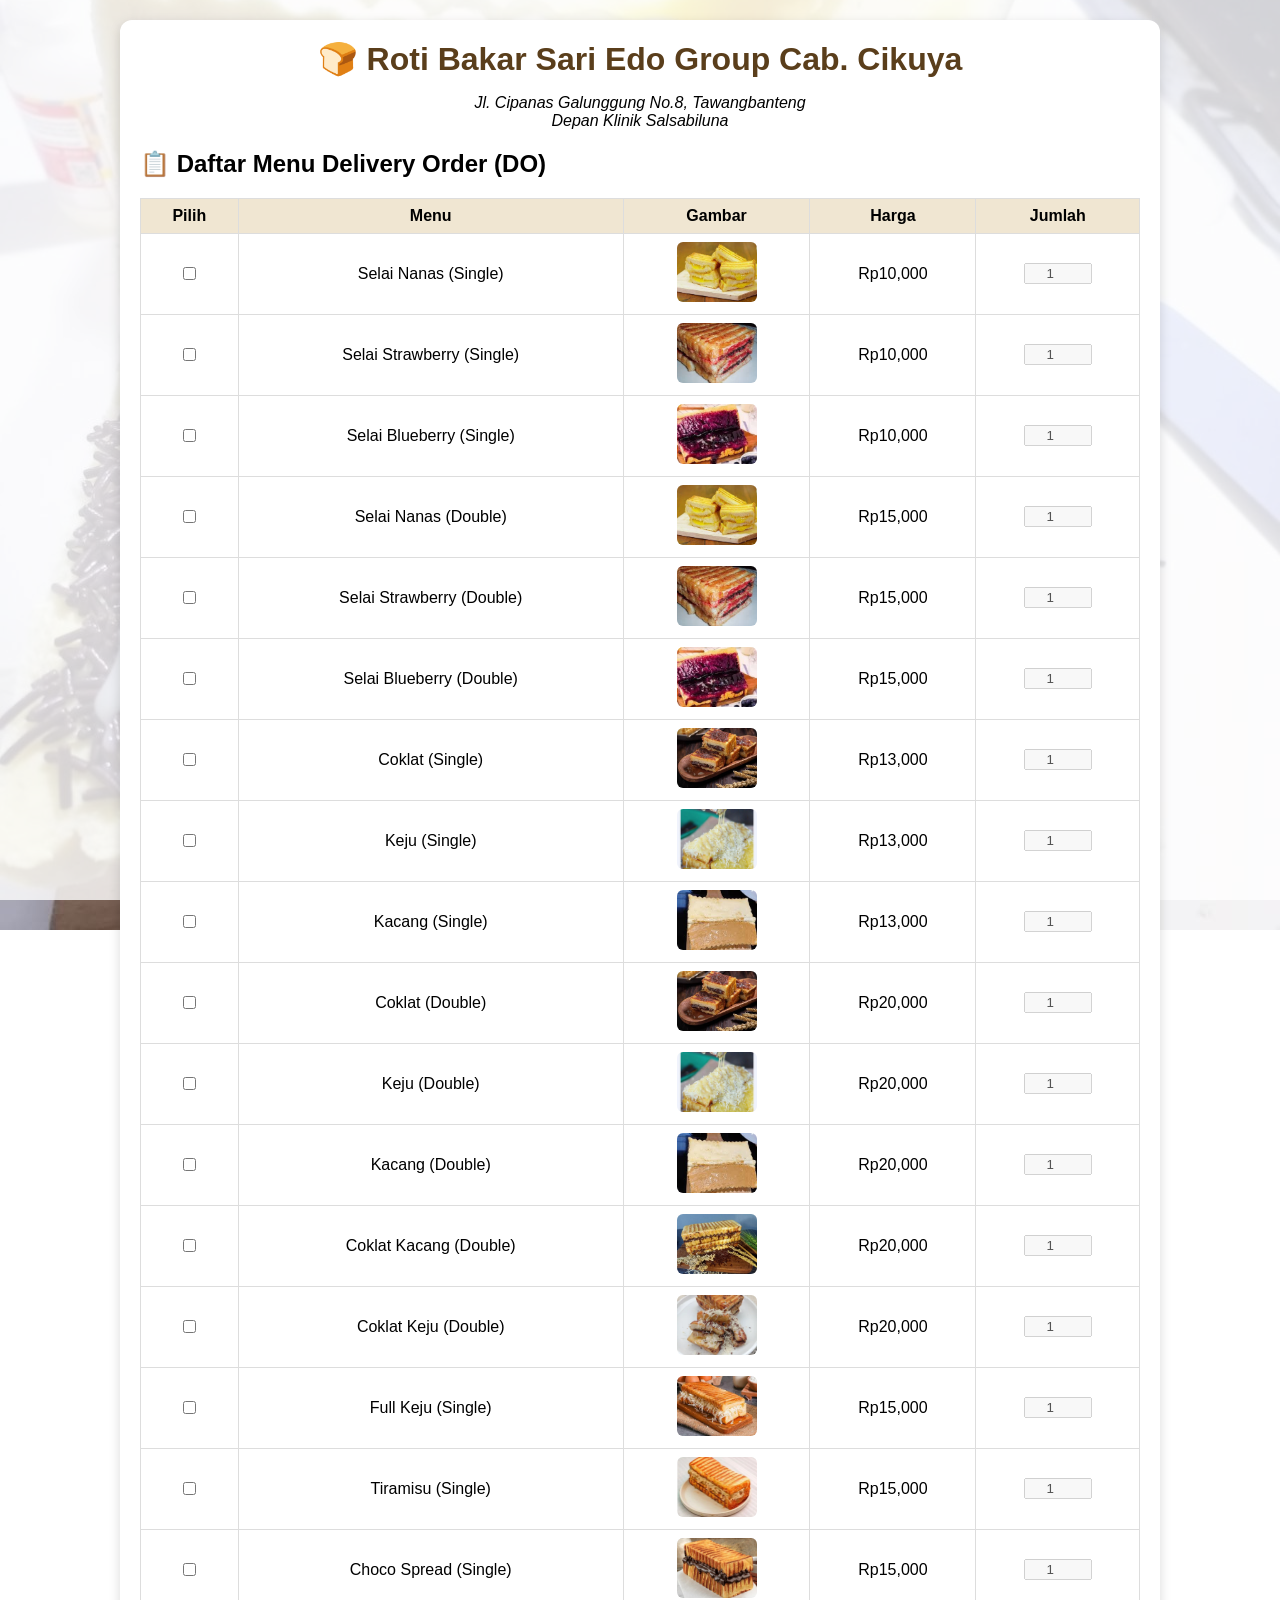
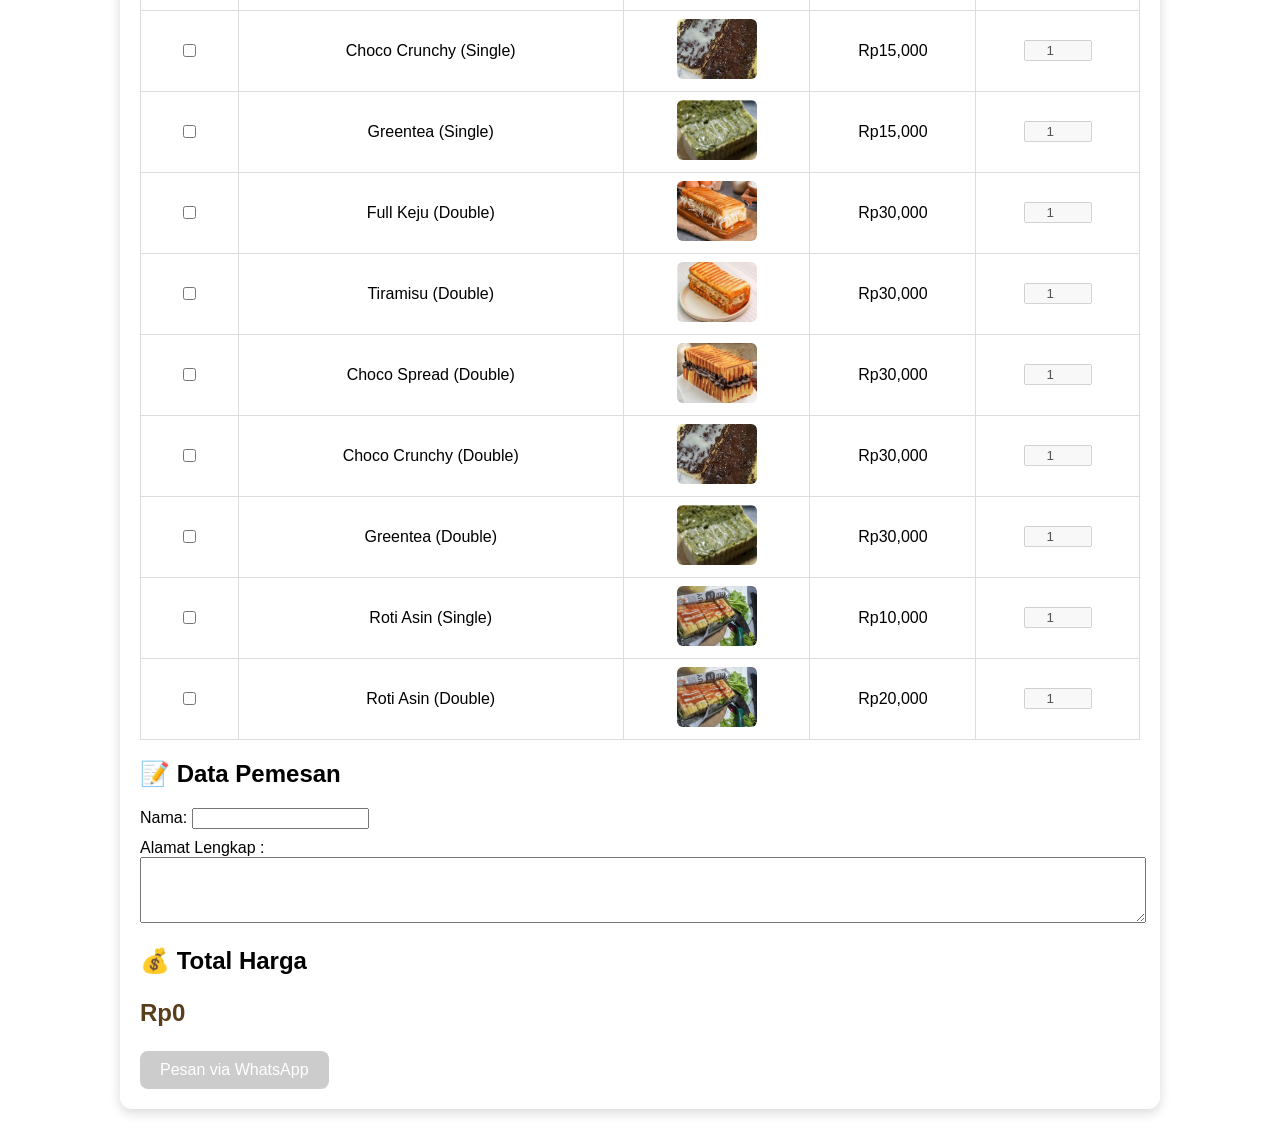
==== commit 0663cbfb: "Update index.html" ====
--- a/index.html
+++ b/index.html
@@ -11,7 +11,7 @@
   <div class="container">
     <header>
       <h1>🍞 Roti Bakar Sari Edo Group Cab. Cikuya</h1>
-      <p><em>Jl. Cipanas Galunggung No.8, Tawangbanteng</em></p>
+      <p><em>Jl. Cipanas Galunggung No.8, Tawangbanteng<br>Depan Klinik Salsabiluna</em></p>
     </header>
 
     <section class="menu-section">
